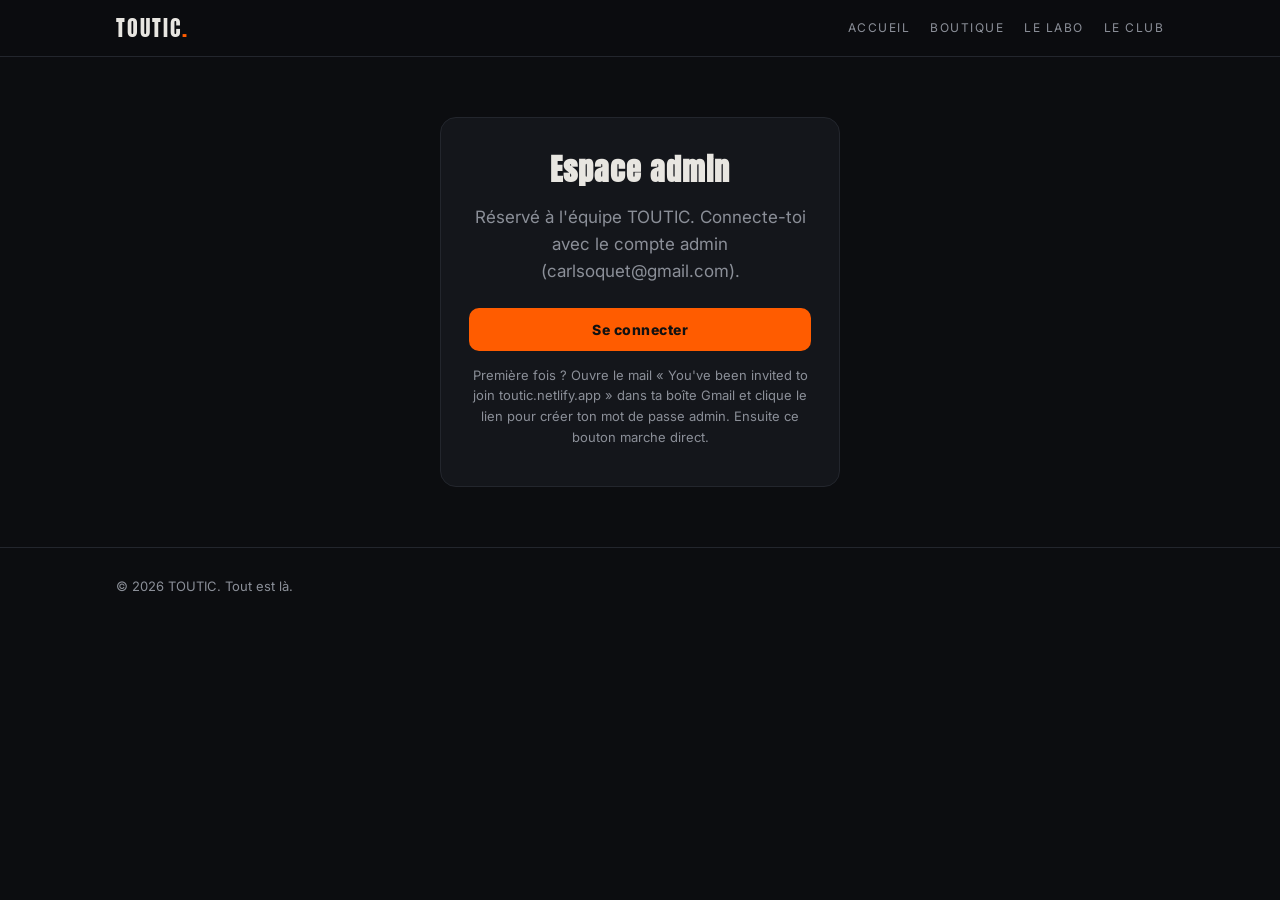
==== admin.html @ bd9820b6 "TOUTIC : aide première connexion sur la page admin" ====
<!doctype html>
<html lang="fr">
<head>
<meta charset="utf-8">
<meta name="viewport" content="width=device-width,initial-scale=1">
<title>Espace admin — TOUTIC</title>
<link rel="preconnect" href="https://fonts.googleapis.com">
<link rel="preconnect" href="https://fonts.gstatic.com" crossorigin>
<link href="https://fonts.googleapis.com/css2?family=Anton&family=Inter:wght@400;600;800&display=swap" rel="stylesheet">
<link rel="stylesheet" href="style.css">
</head>
<body>
<nav><div class="wrap">
 <a class="logo" href="/">TOUTIC<span>.</span></a>
 <button id="menuBtn" aria-label="Menu">☰</button>
 <div class="navlinks" id="navlinks">
  <a href="/">Accueil</a>
  <a href="boutique.html">Boutique</a>
  <a href="labo.html">Le Labo</a>
  <a href="club.html">Le Club</a>
 </div>
</div></nav>

<main class="wrap adminwrap" id="loginArea">
 <div class="loginbox">
  <h2 style="font-size:30px">Espace admin</h2>
  <p class="lead center">Réservé à l'équipe TOUTIC. Connecte-toi avec le compte admin (carlsoquet@gmail.com).</p>
  <button class="btn wide" id="idOpen">Se connecter</button>
  <p class="note center" style="margin-top:14px;line-height:1.6">Première fois ? Ouvre le mail « You've been invited to join toutic.netlify.app » dans ta boîte Gmail et clique le lien pour créer ton mot de passe admin. Ensuite ce bouton marche direct.</p>
  <p class="note" id="idErr" style="margin-top:10px"></p>
 </div>
</main>

<main class="wrap adminwrap hidden" id="dash">
 <section style="padding-top:28px">
  <div class="row" style="align-items:flex-start">
   <div><p class="kicker">Espace admin</p><h2 style="font-size:34px">Tableau de bord</h2></div>
   <button class="btn ghost small" id="logout">Déconnexion</button>
  </div>
  <div class="stats">
   <div class="stat"><b id="stProd">—</b><span>Produits</span></div>
   <div class="stat"><b id="stCat">—</b><span>Catégories</span></div>
   <div class="stat"><b>8</b><span>Outils au Labo</span></div>
   <div class="stat"><b>3</b><span>Défis ouverts</span></div>
  </div>
  <h3>Les produits</h3>
  <table class="pt"><tbody id="prodRows"></tbody></table>
  <h3 style="margin-top:26px">Ajouter un produit</h3>
  <form name="nouveau-produit" method="POST" data-netlify="true" style="max-width:560px">
   <input type="hidden" name="form-name" value="nouveau-produit">
   <label for="np-nom">Nom du produit</label><input id="np-nom" name="nom" required>
   <label for="np-cat">Catégorie (Tech, Déco, Gaming, Mode, Digital & Créa…)</label><input id="np-cat" name="categorie" required>
   <label for="np-prix">Prix</label><input id="np-prix" name="prix" required placeholder="19,90 €">
   <label for="np-desc">Description</label><textarea id="np-desc" name="description" required></textarea>
   <button class="btn wide" type="submit">Envoyer la demande</button>
   <p class="note">La demande part par email à l'admin, le produit est ajouté à la boutique ensuite.</p>
  </form>

  <h3 style="margin-top:26px">Tickets &amp; messages</h3>
  <div class="tool" style="margin-top:10px">
   <p class="hint">Chaque ticket de support, commande et idée du mur arrive par email à l'admin, et reste consultable dans la boîte des formulaires. Les tickets arrivent aussi depuis la page support.</p>
   <div class="mini">
    <a class="btn small" href="https://app.netlify.com/projects/toutic/forms" target="_blank" rel="noopener">Ouvrir la boîte des tickets</a>
    <a class="btn ghost small" href="support.html">Page support du site</a>
   </div>
  </div>

  <h3 style="margin-top:26px">Utilisateurs</h3>
  <div class="tool" style="margin-top:10px">
   <p class="hint">Les comptes du site sont sur invitation uniquement : la liste complète (invités, inscrits, confirmés) se gère dans l'espace utilisateurs. Invite quelqu'un et il reçoit un email pour créer son mot de passe.</p>
   <div class="mini">
    <a class="btn small" href="https://app.netlify.com/projects/toutic/manage/identity/people" target="_blank" rel="noopener">Voir la liste des utilisateurs</a>
   </div>
  </div>
 </section>
</main>

<div id="toast"></div>
<footer><div class="wrap"><p>© 2026 TOUTIC. Tout est là.</p></div></footer>
<script src="https://identity.netlify.com/v1/netlify-identity-widget.js"></script>
<script src="script.js"></script>
<script>
const $=id=>document.getElementById(id);
const ADMIN='carlsoquet@gmail.com';
function showDash(u){
 $('loginArea').classList.add('hidden');$('dash').classList.remove('hidden');
 fetch('products.json').then(r=>r.json()).then(items=>{
  $('stProd').textContent=items.length;
  $('stCat').textContent=new Set(items.map(p=>p.cat)).size;
  $('prodRows').innerHTML=items.map(p=>'<tr><td>'+(p.img?'<img src="'+p.img+'" alt="">':'—')+'</td><td>'+p.name+'</td><td>'+p.cat+'</td><td>'+p.price+'</td></tr>').join('');
 });
}
if(window.netlifyIdentity){
 netlifyIdentity.on('init',u=>{if(u)showDash(u);});
 netlifyIdentity.on('login',u=>{if(u&&u.email===ADMIN){showDash(u);}else if(u){$('idErr').textContent="Ce compte n'est pas admin. Utilise carlsoquet@gmail.com.";netlifyIdentity.logout();}});
 netlifyIdentity.on('error',err=>{$('idErr').textContent='Connexion impossible : '+(err&&err.message?err.message:'réessaie');});
 $('idOpen').addEventListener('click',()=>netlifyIdentity.open());
 $('logout').addEventListener('click',()=>{netlifyIdentity.logout();$('dash').classList.add('hidden');$('loginArea').classList.remove('hidden');});
}
</script>
</body>
</html>
---- style.css ----
:root{--bg:#0c0d10;--panel:#14161b;--panel2:#191c22;--line:#23262d;--txt:#e8e6e1;--mut:#8b8f98;--acc:#ff5c00;--ok:#2fbf71}
*{margin:0;padding:0;box-sizing:border-box}
html{scroll-behavior:smooth;-webkit-text-size-adjust:100%}
body{background:var(--bg);color:var(--txt);font-family:Inter,system-ui,sans-serif;line-height:1.6}
img{max-width:100%;display:block}
a{color:var(--acc)}
.wrap{max-width:1080px;margin:0 auto;padding:0 16px}
section{padding:44px 0}
nav{position:sticky;top:0;z-index:60;background:rgba(12,13,16,.96);backdrop-filter:blur(6px);border-bottom:1px solid var(--line)}
nav .wrap{display:flex;align-items:center;justify-content:space-between;height:56px}
.logo{font-family:Anton,Impact,sans-serif;font-size:22px;letter-spacing:2px;color:var(--txt);text-decoration:none}
.logo span{color:var(--acc)}
.navlinks{display:flex;gap:20px;align-items:center}
.navlinks a{color:var(--mut);text-decoration:none;font-size:12px;letter-spacing:1.5px;text-transform:uppercase}
.navlinks a:hover,.navlinks a.on{color:var(--txt)}
#cartLink{color:var(--txt)}
#menuBtn{display:none;background:none;border:0;color:var(--txt);font-size:26px;cursor:pointer;line-height:1;padding:4px 8px}
@media(max-width:760px){
 #menuBtn{display:block}
 .navlinks{display:none;position:absolute;top:56px;left:0;right:0;background:#101116;border-bottom:1px solid var(--line);flex-direction:column;align-items:flex-start;padding:14px 16px;gap:14px}
 .navlinks.open{display:flex}
 .navlinks a{font-size:15px}
}
.hero{position:relative;min-height:78vh;display:flex;align-items:flex-end;overflow:hidden}
.hero img.bg{position:absolute;inset:0;width:100%;height:100%;object-fit:cover;opacity:.55}
.hero::after{content:"";position:absolute;inset:0;background:linear-gradient(180deg,rgba(12,13,16,.15),rgba(12,13,16,.95))}
.hero .wrap{position:relative;z-index:2;padding:64px 16px;width:100%}
.hero2{position:relative;height:38vh;min-height:260px;overflow:hidden;display:flex;align-items:flex-end}
.hero2 img{position:absolute;inset:0;width:100%;height:100%;object-fit:cover;opacity:.5}
.hero2::after{content:"";position:absolute;inset:0;background:linear-gradient(180deg,rgba(12,13,16,.3),rgba(12,13,16,.92))}
.hero2 .wrap{position:relative;z-index:2;padding:32px 16px;width:100%}
h1{font-family:Anton,Impact,sans-serif;font-size:clamp(56px,14vw,150px);line-height:.95;letter-spacing:2px}
h1 em,h2 em{font-style:normal;color:var(--acc)}
h2{font-family:Anton,Impact,sans-serif;font-size:clamp(30px,6vw,48px);letter-spacing:1px;margin-bottom:8px}
h3{font-family:Anton,Impact,sans-serif;letter-spacing:.5px}
.kicker{font-size:11px;letter-spacing:3px;text-transform:uppercase;color:var(--acc);margin-bottom:10px}
.lead{color:var(--mut);font-size:17px;max-width:560px;margin:10px 0 22px}
.btn{display:inline-block;background:var(--acc);color:#111;border:0;font-weight:800;font-size:14px;letter-spacing:.5px;padding:13px 22px;border-radius:10px;text-decoration:none;cursor:pointer;text-align:center;font-family:inherit}
.btn:hover{filter:brightness(1.1)}
.btn.ghost{background:transparent;color:var(--txt);border:1px solid var(--line)}
.btn.small{padding:9px 14px;font-size:12px;border-radius:8px}
.btn.wide{display:block;width:100%}
.duo{display:flex;gap:12px;flex-wrap:wrap}
/* branches / cards */
.grid{display:grid;grid-template-columns:repeat(auto-fill,minmax(250px,1fr));gap:16px}
.grid.tight{grid-template-columns:repeat(auto-fill,minmax(160px,1fr))}
.card{background:var(--panel);border:1px solid var(--line);border-radius:14px;overflow:hidden;display:flex;flex-direction:column}
.card .body{padding:14px;display:flex;flex-direction:column;gap:8px;flex:1}
.card h4{font-size:15px;line-height:1.3}
.desc{color:var(--mut);font-size:13px;flex:1}
.row{display:flex;align-items:center;justify-content:space-between;gap:8px}
.price{font-weight:800;font-size:17px}
/* product cards */
.pcard{background:var(--panel);border:1px solid var(--line);border-radius:14px;overflow:hidden;display:flex;flex-direction:column}
.pcard .ph{position:relative;aspect-ratio:1/1;background:#17191f}
.pcard .ph img{width:100%;height:100%;object-fit:cover}
.pcard .ph .digi{position:absolute;inset:0;display:flex;align-items:center;justify-content:center;font-family:Anton;font-size:40px;color:var(--acc);opacity:.9}
.badge{position:absolute;top:10px;left:10px;background:var(--acc);color:#111;font-size:10px;font-weight:800;letter-spacing:1px;text-transform:uppercase;padding:4px 9px;border-radius:20px}
.pcard .body{padding:14px;display:flex;flex-direction:column;gap:7px;flex:1}
.pcard h4{font-size:15px;line-height:1.3}
.pcard .desc{font-size:13px}
.pill{font-size:11px;color:var(--mut);border:1px solid var(--line);padding:2px 9px;border-radius:20px;align-self:flex-start}
/* chips */
.chips{display:flex;gap:8px;overflow-x:auto;padding-bottom:6px;margin:18px 0 22px;-webkit-overflow-scrolling:touch;scrollbar-width:none}
.chips::-webkit-scrollbar{display:none}
.chip{flex:0 0 auto;background:var(--panel);border:1px solid var(--line);color:var(--mut);font-size:13px;font-weight:600;padding:9px 16px;border-radius:24px;cursor:pointer;font-family:inherit}
.chip.on{background:var(--acc);color:#111;border-color:var(--acc)}
/* toast + modal */
#toast{position:fixed;left:50%;bottom:24px;transform:translateX(-50%) translateY(20px);background:var(--ok);color:#08240f;font-weight:700;font-size:14px;padding:12px 20px;border-radius:12px;opacity:0;pointer-events:none;transition:.25s;z-index:99;max-width:88vw;text-align:center}
#toast.show{opacity:1;transform:translateX(-50%) translateY(0)}
#modal{position:fixed;inset:0;background:rgba(5,6,8,.7);display:none;align-items:center;justify-content:center;z-index:70;padding:16px}
#modal.open{display:flex}
#modal .box{background:var(--panel);border:1px solid var(--line);border-radius:16px;padding:22px;width:100%;max-width:420px}
#modal h3{margin-bottom:6px}
#modal .sub{color:var(--mut);font-size:14px;margin-bottom:14px}
label{display:block;font-size:12px;letter-spacing:1px;text-transform:uppercase;color:var(--mut);margin:12px 0 5px}
input,select,textarea{width:100%;background:#0e1014;border:1px solid var(--line);color:var(--txt);border-radius:10px;padding:12px;font-size:16px;font-family:inherit}
textarea{min-height:90px;resize:vertical}
/* labo tools */
.tools{display:grid;grid-template-columns:1fr;gap:14px}
@media(min-width:860px){.tools{grid-template-columns:1fr 1fr}}
.tool{background:var(--panel);border:1px solid var(--line);border-radius:14px;padding:18px}
.tool h3{font-size:16px;margin-bottom:4px}
.tool p.hint{color:var(--mut);font-size:13px;margin-bottom:12px}
.tool .out{margin-top:10px;font-weight:700;font-size:18px;color:var(--acc);word-break:break-word}
.tool .mini{display:flex;gap:8px;flex-wrap:wrap}
.tool .mini input{width:auto;flex:1;min-width:90px}
.todo li{display:flex;align-items:center;gap:10px;padding:7px 0;border-bottom:1px solid var(--line);list-style:none}
.todo li.done span{text-decoration:line-through;color:var(--mut)}
.todo li span{flex:1}
.todo button{background:none;border:0;color:var(--mut);cursor:pointer;font-size:16px}
/* club */
.ev{border-left:3px solid var(--acc);padding:10px 14px;background:var(--panel);border-radius:0 10px 10px 0;margin-bottom:10px}
.ev b{display:block}
.ev span{color:var(--mut);font-size:13px}
/* admin */
.adminwrap{max-width:820px;margin:0 auto}
.loginbox{max-width:400px;margin:60px auto;background:var(--panel);border:1px solid var(--line);border-radius:16px;padding:28px;text-align:center}
.stats{display:grid;grid-template-columns:repeat(2,1fr);gap:12px;margin:20px 0}
@media(min-width:640px){.stats{grid-template-columns:repeat(4,1fr)}}
.stat{background:var(--panel);border:1px solid var(--line);border-radius:12px;padding:16px}
.stat b{display:block;font-size:28px;font-family:Anton}
.stat span{color:var(--mut);font-size:12px;text-transform:uppercase;letter-spacing:1px}
table.pt{width:100%;border-collapse:collapse;font-size:14px;margin-top:10px}
table.pt td,table.pt th{text-align:left;padding:9px 8px;border-bottom:1px solid var(--line)}
table.pt img{width:44px;height:44px;object-fit:cover;border-radius:8px}
.hidden{display:none}
footer{border-top:1px solid var(--line);padding:28px 0;color:var(--mut);font-size:13px}
footer a{color:var(--mut);margin-right:14px;text-decoration:none}
footer a:hover{color:var(--txt)}
.note{font-size:13px;color:var(--mut)}
.center{text-align:center}
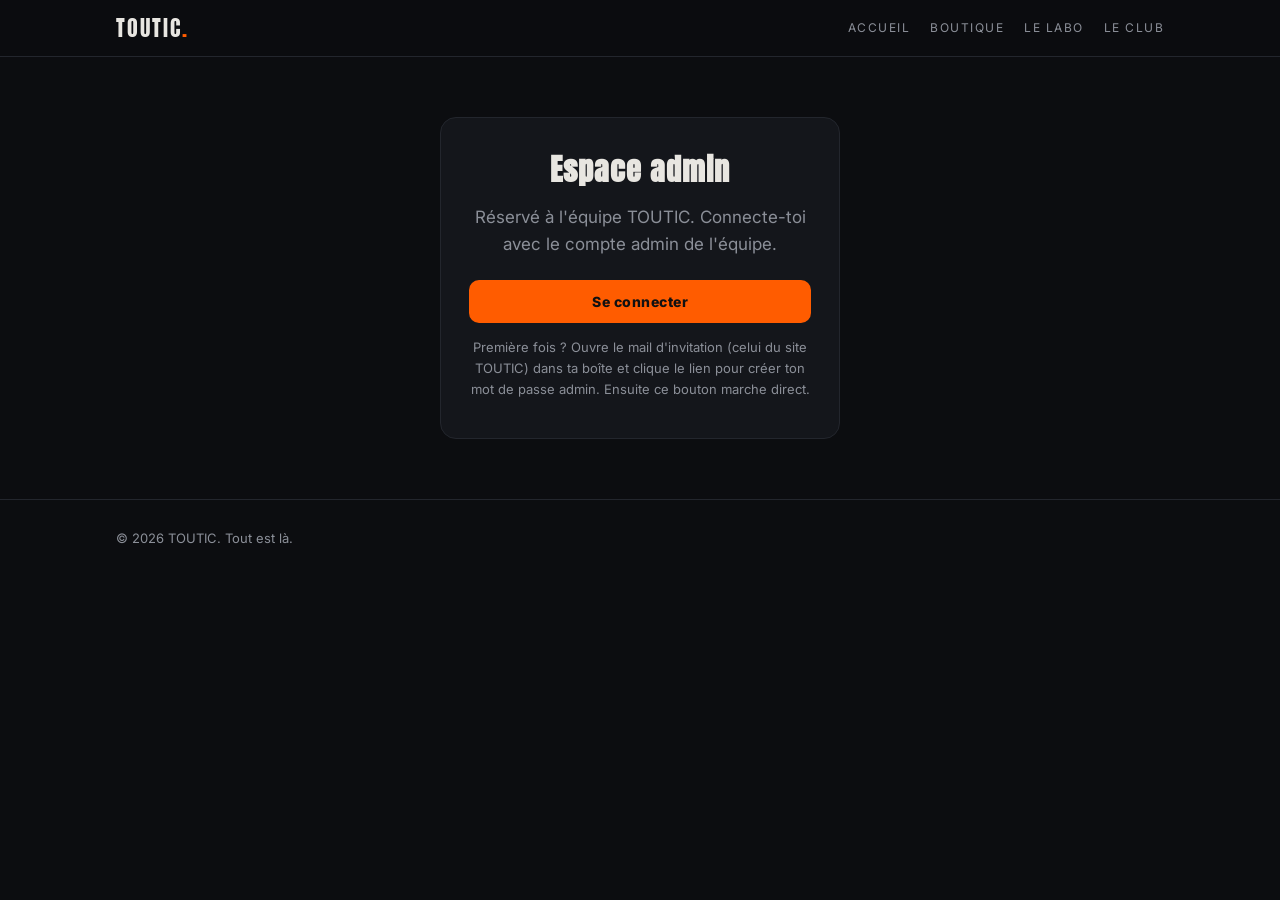
==== commit c1c362e9: "Admin : ne plus afficher l'email admin sur la page publique" ====
--- a/admin.html
+++ b/admin.html
@@ -24,9 +24,9 @@
 <main class="wrap adminwrap" id="loginArea">
  <div class="loginbox">
   <h2 style="font-size:30px">Espace admin</h2>
-  <p class="lead center">Réservé à l'équipe TOUTIC. Connecte-toi avec le compte admin (carlsoquet@gmail.com).</p>
+  <p class="lead center">Réservé à l'équipe TOUTIC. Connecte-toi avec le compte admin de l'équipe.</p>
   <button class="btn wide" id="idOpen">Se connecter</button>
-  <p class="note center" style="margin-top:14px;line-height:1.6">Première fois ? Ouvre le mail « You've been invited to join toutic.netlify.app » dans ta boîte Gmail et clique le lien pour créer ton mot de passe admin. Ensuite ce bouton marche direct.</p>
+  <p class="note center" style="margin-top:14px;line-height:1.6">Première fois ? Ouvre le mail d'invitation (celui du site TOUTIC) dans ta boîte et clique le lien pour créer ton mot de passe admin. Ensuite ce bouton marche direct.</p>
   <p class="note" id="idErr" style="margin-top:10px"></p>
  </div>
 </main>
@@ -81,7 +81,7 @@
 <script src="script.js"></script>
 <script>
 const $=id=>document.getElementById(id);
-const ADMIN='carlsoquet@gmail.com';
+const ADMIN=atob('Y2FybHNvcXVldEBnbWFpbC5jb20=');
 function showDash(u){
  $('loginArea').classList.add('hidden');$('dash').classList.remove('hidden');
  fetch('products.json').then(r=>r.json()).then(items=>{
@@ -92,7 +92,7 @@
 }
 if(window.netlifyIdentity){
  netlifyIdentity.on('init',u=>{if(u)showDash(u);});
- netlifyIdentity.on('login',u=>{if(u&&u.email===ADMIN){showDash(u);}else if(u){$('idErr').textContent="Ce compte n'est pas admin. Utilise carlsoquet@gmail.com.";netlifyIdentity.logout();}});
+ netlifyIdentity.on('login',u=>{if(u&&u.email===ADMIN){showDash(u);}else if(u){$('idErr').textContent="Ce compte n'est pas admin.";netlifyIdentity.logout();}});
  netlifyIdentity.on('error',err=>{$('idErr').textContent='Connexion impossible : '+(err&&err.message?err.message:'réessaie');});
  $('idOpen').addEventListener('click',()=>netlifyIdentity.open());
  $('logout').addEventListener('click',()=>{netlifyIdentity.logout();$('dash').classList.add('hidden');$('loginArea').classList.remove('hidden');});
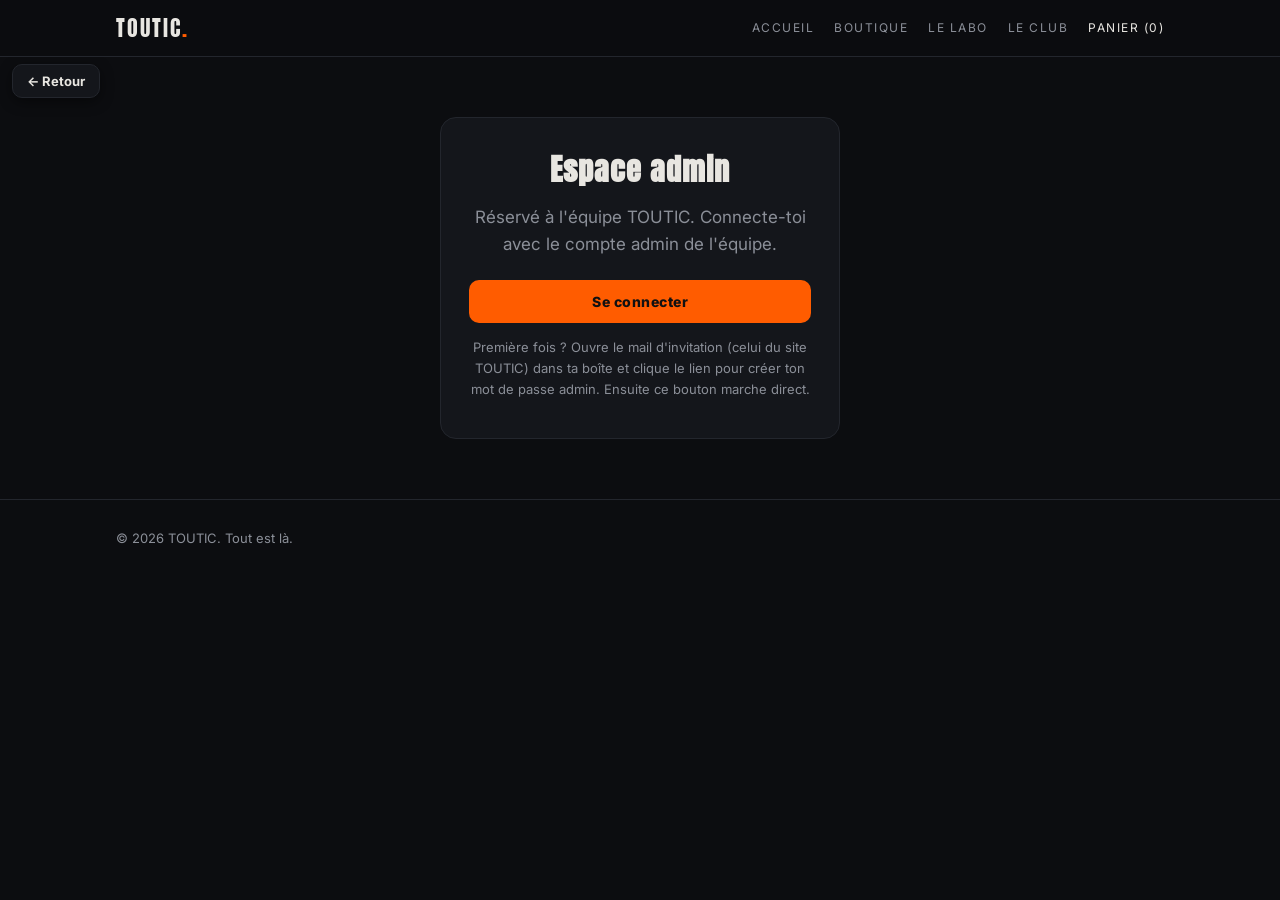
==== commit f9e78794: "TOUTIC v2.5 : prix en euros, fiche produit détaillée, vrai panier, bouton retour sur toutes les page" ====
--- a/admin.html
+++ b/admin.html
@@ -18,7 +18,8 @@
   <a href="boutique.html">Boutique</a>
   <a href="labo.html">Le Labo</a>
   <a href="club.html">Le Club</a>
- </div>
+ <a href="panier.html" id="cartLink">Panier (0)</a>
+  </div>
 </div></nav>
 
 <main class="wrap adminwrap" id="loginArea">
@@ -44,16 +45,21 @@
    <div class="stat"><b>3</b><span>Défis ouverts</span></div>
   </div>
   <h3>Les produits</h3>
-  <table class="pt"><tbody id="prodRows"></tbody></table>
+  <table class="pt"><thead><tr><th></th><th>Produit</th><th>Catégorie</th><th>Prix</th><th>Fournisseur</th></tr></thead><tbody id="prodRows"></tbody></table>
   <h3 style="margin-top:26px">Ajouter un produit</h3>
   <form name="nouveau-produit" method="POST" data-netlify="true" style="max-width:560px">
    <input type="hidden" name="form-name" value="nouveau-produit">
+   <input type="hidden" name="mode" id="np-mode" value="ajout">
+   <input type="hidden" name="id" id="np-id" value="">
    <label for="np-nom">Nom du produit</label><input id="np-nom" name="nom" required>
-   <label for="np-cat">Catégorie (Tech, Déco, Gaming, Mode, Digital & Créa…)</label><input id="np-cat" name="categorie" required>
+   <label for="np-cat">Catégorie (Tech, Déco, Gaming, Mode, Digital &amp; Créa…)</label><input id="np-cat" name="categorie" required>
    <label for="np-prix">Prix</label><input id="np-prix" name="prix" required placeholder="19,90 €">
+   <label for="np-fourn">Fournisseur (nom, laisse vide si démo)</label><input id="np-fourn" name="fournisseur" placeholder="ex. AliExpress">
+   <label for="np-lien">Lien vers le produit chez le fournisseur</label><input id="np-lien" name="lien-fournisseur" type="url" placeholder="https://…">
    <label for="np-desc">Description</label><textarea id="np-desc" name="description" required></textarea>
-   <button class="btn wide" type="submit">Envoyer la demande</button>
-   <p class="note">La demande part par email à l'admin, le produit est ajouté à la boutique ensuite.</p>
+   <button class="btn wide" type="submit" id="np-send">Envoyer la demande</button>
+   <button class="btn ghost wide hidden" type="button" id="np-cancel">Annuler la modification</button>
+   <p class="note">La demande part par email à l'admin : ajout d'un nouveau produit ou modification d'un produit existant, appliquée ensuite sur le site.</p>
   </form>
 
   <h3 style="margin-top:26px">Tickets &amp; messages</h3>
@@ -87,9 +93,37 @@
  fetch('products.json').then(r=>r.json()).then(items=>{
   $('stProd').textContent=items.length;
   $('stCat').textContent=new Set(items.map(p=>p.cat)).size;
-  $('prodRows').innerHTML=items.map(p=>'<tr><td>'+(p.img?'<img src="'+p.img+'" alt="">':'—')+'</td><td>'+p.name+'</td><td>'+p.cat+'</td><td>'+p.price+'</td></tr>').join('');
+window.PRODS=items;
+  $('prodRows').innerHTML=items.map((p,i)=>'<tr class="prow" data-i="'+i+'" title="Cliquer pour modifier"><td>'+(p.img?'<img src="'+p.img+'" alt="">':'—')+'</td><td>'+p.name+'</td><td>'+p.cat+'</td><td>'+p.price+'</td><td>'+(p.fourn?p.fourn:'<i>démo</i>')+'</td></tr>').join('');
+  document.querySelectorAll('.prow').forEach(tr=>tr.addEventListener('click',()=>startEdit(+tr.dataset.i)));
  });
 }
+function startEdit(i){
+ const p=window.PRODS[i];
+ $('np-mode').value='modif';$('np-id').value=p.id||'';
+ $('np-nom').value=p.name||'';$('np-cat').value=p.cat||'';$('np-prix').value=p.price||'';
+ $('np-fourn').value=p.fourn||'';$('np-lien').value=p.lien||'';
+ $('np-desc').value=p.desc||'';
+ $('np-send').textContent='Enregistrer les modifications';
+ $('np-cancel').classList.remove('hidden');
+ document.querySelector('form[name="nouveau-produit"]').scrollIntoView({behavior:'smooth'});
+}
+function resetForm(){
+ $('np-mode').value='ajout';$('np-id').value='';
+ document.querySelector('form[name="nouveau-produit"]').reset();
+ $('np-send').textContent='Envoyer la demande';
+ $('np-cancel').classList.add('hidden');
+}
+$('np-cancel').addEventListener('click',resetForm);
+document.querySelector('form[name="nouveau-produit"]').addEventListener('submit',e=>{
+ e.preventDefault();
+ const f=new FormData(e.target);
+ fetch('/',{method:'POST',body:f}).then(()=>{
+  toast($('np-mode').value==='modif'?'Modification envoyée, elle sera appliquée sur le site':'Demande envoyée, produit ajouté à la boutique ensuite');
+  resetForm();
+ }).catch(()=>toast('Envoi impossible, réessaie'));
+});
+function toast(m){const t=$('toast');t.textContent=m;t.classList.add('show');setTimeout(()=>t.classList.remove('show'),3500);}
 if(window.netlifyIdentity){
  netlifyIdentity.on('init',u=>{if(u)showDash(u);});
  netlifyIdentity.on('login',u=>{if(u&&u.email===ADMIN){showDash(u);}else if(u){$('idErr').textContent="Ce compte n'est pas admin.";netlifyIdentity.logout();}});
--- a/style.css
+++ b/style.css
@@ -110,3 +110,30 @@
 footer a:hover{color:var(--txt)}
 .note{font-size:13px;color:var(--mut)}
 .center{text-align:center}
+
+.prow{cursor:pointer}.prow:hover td{background:rgba(255,255,255,.04)}
+
+/* bouton retour */
+.backbtn{position:fixed;top:64px;left:12px;z-index:55;background:var(--panel);border:1px solid var(--line);color:var(--txt);font-weight:700;font-size:13px;padding:8px 14px;border-radius:10px;cursor:pointer;font-family:inherit;backdrop-filter:blur(6px);box-shadow:0 4px 14px rgba(0,0,0,.45)}
+.backbtn:hover{border-color:var(--acc);color:var(--acc)}
+/* fiche produit */
+.pdp{display:grid;grid-template-columns:1fr 1fr;gap:26px;align-items:start}
+@media(max-width:760px){.pdp{grid-template-columns:1fr}}
+.pdp .ph{aspect-ratio:1/1;background:#17191f;border-radius:16px;overflow:hidden;position:relative}
+.pdp .ph img{width:100%;height:100%;object-fit:cover}
+.pdp .ph .digi{position:absolute;inset:0;display:flex;align-items:center;justify-content:center;font-family:Anton;font-size:64px;color:var(--acc);opacity:.9}
+.pdp .badge{position:static;display:inline-block;margin-bottom:10px}
+.bigprice{font-family:Anton,Impact,sans-serif;font-size:34px;color:var(--acc);letter-spacing:1px;margin:6px 0 10px}
+.pdp .desc{font-size:15px;margin:12px 0}
+.fourn{background:var(--panel);border:1px solid var(--line);border-radius:12px;padding:12px 14px;margin:14px 0;font-size:13px;color:var(--mut)}
+.fourn a{color:var(--acc);word-break:break-all}
+/* panier */
+.cartitem{display:flex;gap:12px;align-items:center;background:var(--panel);border:1px solid var(--line);border-radius:12px;padding:10px;margin-bottom:10px}
+.cartitem img{width:64px;height:64px;object-fit:cover;border-radius:8px;flex:0 0 64px}
+.cartitem .digi{width:64px;height:64px;border-radius:8px;background:#17191f;display:flex;align-items:center;justify-content:center;font-family:Anton;color:var(--acc);flex:0 0 64px}
+.cartitem .nm{flex:1;font-size:14px}
+.cartitem .pr{font-weight:800}
+.cartitem button{background:none;border:1px solid var(--line);color:var(--mut);border-radius:8px;padding:6px 10px;cursor:pointer;font-family:inherit;font-size:12px}
+.cartitem button:hover{color:var(--txt);border-color:var(--acc)}
+.total{display:flex;justify-content:space-between;align-items:center;font-family:Anton;font-size:22px;border-top:1px solid var(--line);padding-top:12px;margin:14px 0}
+.tag{font-size:11px;color:var(--mut);text-transform:uppercase;letter-spacing:1px}
